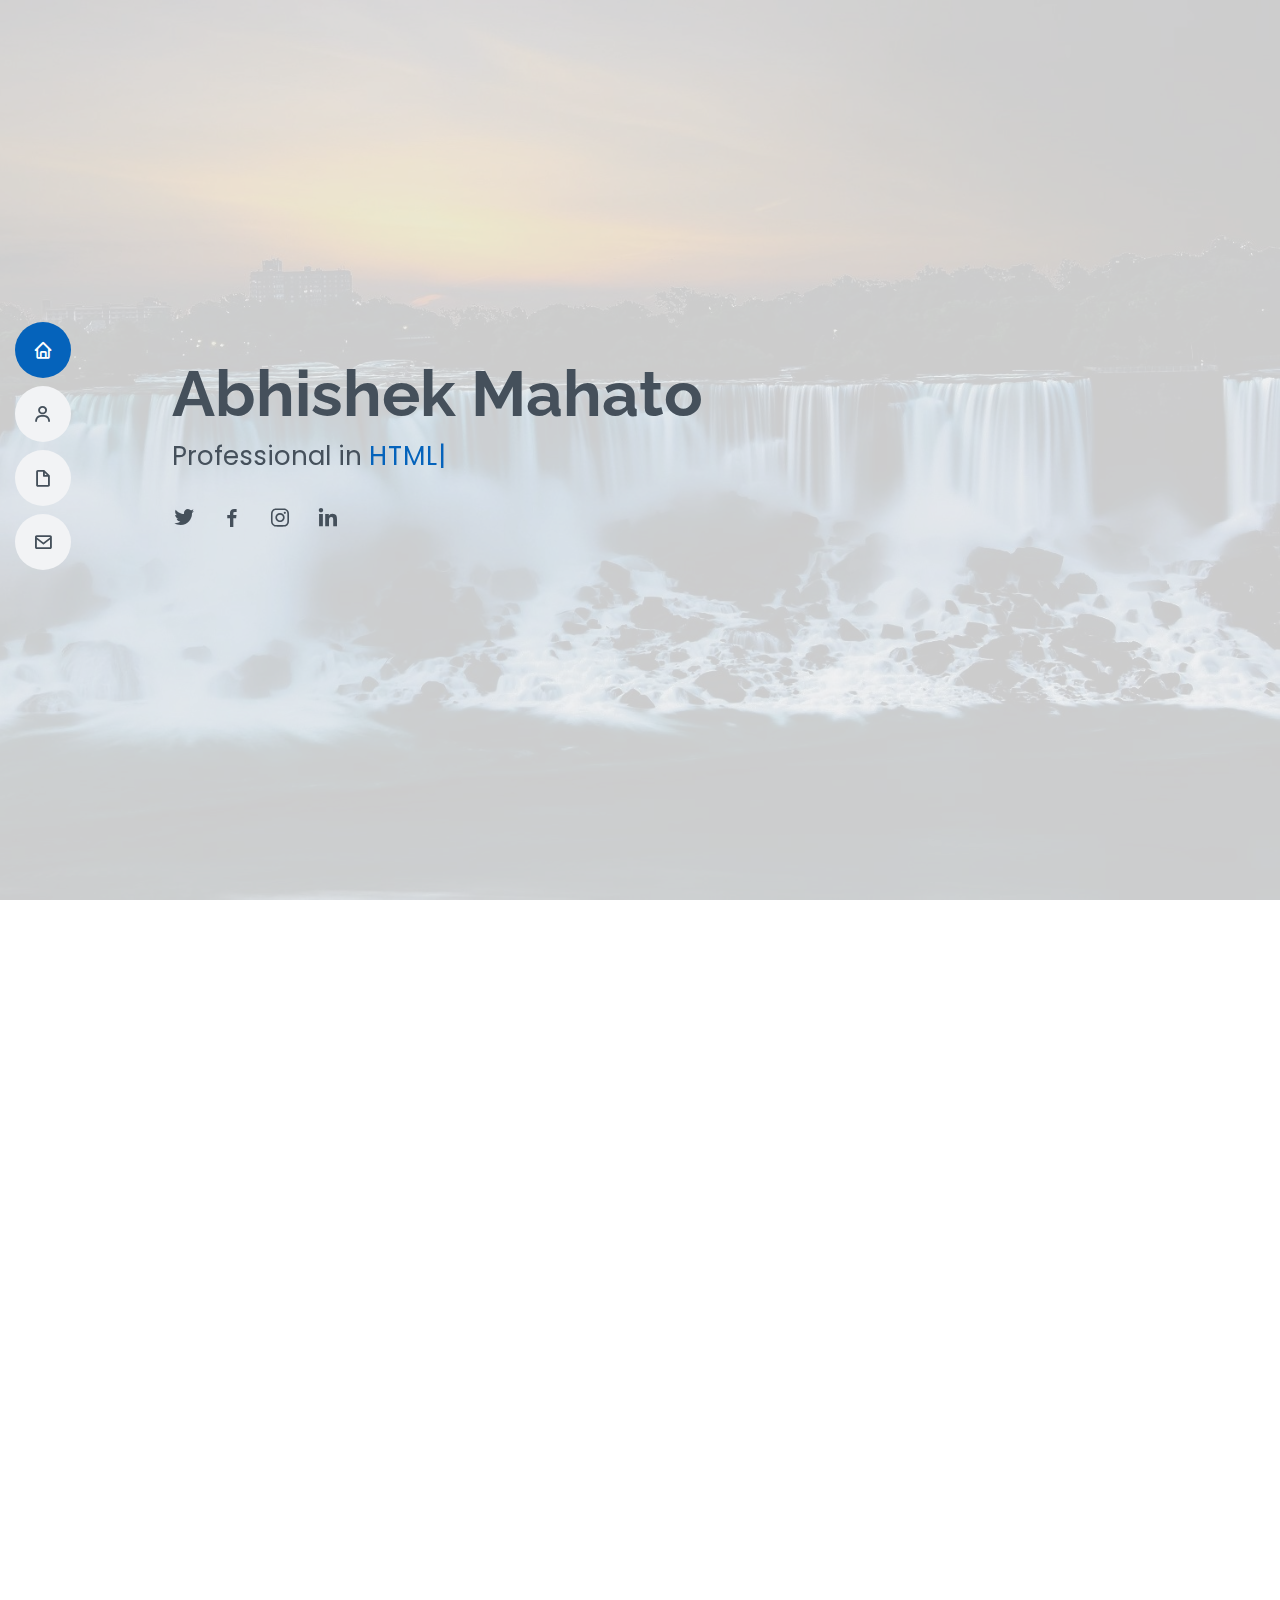
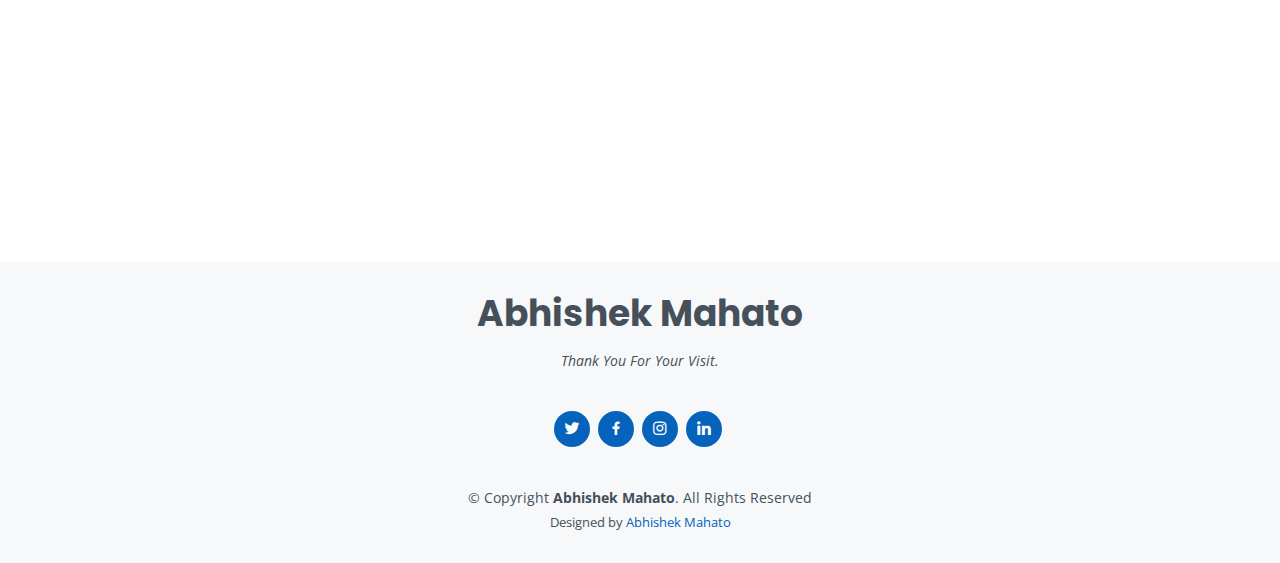
==== index.html @ 86b9e09d "Add files via upload" ====
<!DOCTYPE html>
<html lang="en">

<head>
  <meta charset="utf-8">
  <meta content="width=device-width, initial-scale=1.0" name="viewport">

  <title>Abhishek Mahato</title>
  <meta content="" name="description">
  <meta content="" name="keywords">

  <!-- Favicons -->
  <link href="assets/img/favicon.png" rel="icon">
  <link href="assets/img/apple-touch-icon.png" rel="apple-touch-icon">

  <!-- Google Fonts -->
  <link href="https://fonts.googleapis.com/css?family=Open+Sans:300,300i,400,400i,600,600i,700,700i|Raleway:300,300i,400,400i,500,500i,600,600i,700,700i|Poppins:300,300i,400,400i,500,500i,600,600i,700,700i" rel="stylesheet">

  <!-- Vendor CSS Files -->
  <link href="assets/vendor/aos/aos.css" rel="stylesheet">
  <link href="assets/vendor/bootstrap/css/bootstrap.min.css" rel="stylesheet">
  <link href="assets/vendor/bootstrap-icons/bootstrap-icons.css" rel="stylesheet">
  <link href="assets/vendor/boxicons/css/boxicons.min.css" rel="stylesheet">
  <link href="assets/vendor/glightbox/css/glightbox.min.css" rel="stylesheet">
  <link href="assets/vendor/swiper/swiper-bundle.min.css" rel="stylesheet">

  <!-- Template Main CSS File -->
  <link href="assets/css/style.css" rel="stylesheet">

</head>

<body>

  <!-- ======= Mobile nav toggle button ======= -->
  <!-- <button type="button" class="mobile-nav-toggle d-xl-none"><i class="bi bi-list mobile-nav-toggle"></i></button> -->
  <i class="bi bi-list mobile-nav-toggle d-lg-none"></i>
  <!-- ======= Header ======= -->
  <header id="header" class="d-flex flex-column justify-content-center">

    <nav id="navbar" class="navbar nav-menu">
      <ul>
        <li><a href="#hero" class="nav-link scrollto active"><i class="bx bx-home"></i> <span>Home</span></a></li>
        <li><a href="#about" class="nav-link scrollto"><i class="bx bx-user"></i> <span>About</span></a></li>
        <li><a href="#resume" class="nav-link scrollto"><i class="bx bx-file-blank"></i> <span>Resume</span></a></li>
        <li><a href="#contact" class="nav-link scrollto"><i class="bx bx-envelope"></i> <span>Contact</span></a></li>
      </ul>
    </nav><!-- .nav-menu -->

  </header><!-- End Header -->

  <!-- ======= Hero Section ======= -->
  <section id="hero" class="d-flex flex-column justify-content-center">
    <div class="container" data-aos="zoom-in" data-aos-delay="100">
      <h1>Abhishek Mahato</h1>
      <p>Professional in <span class="typed" data-typed-items="HTML, CSS, JAVA SCRIPT, TAILWIND CSS, LARAVEL"></span></p>
      <div class="social-links">
        <a href="https://twitter.com/abhishek1mahato" class="twitter"><i class="bx bxl-twitter"></i></a>
        <a href="https://www.facebook.com/abhishekmahatoofficial" class="facebook"><i class="bx bxl-facebook"></i></a>
        <a href="https://www.instagram.com/abhishekmahato_official/" class="instagram"><i class="bx bxl-instagram"></i></a>
        <a href="https://np.linkedin.com/in/abhishekmahato1" class="linkedin"><i class="bx bxl-linkedin"></i></a>
      </div>
    </div>
  </section><!-- End Hero -->

  <main id="main">

    <!-- ======= About Section ======= -->
    <section id="about" class="about">
      <div class="container" data-aos="fade-up">

        <div class="section-title">
          <h2>About</h2>
        </div>

        <div class="row">
          <div class="col-lg-4">
            <img src="assets/img/Abhishek Mahato.jfif" class="img-fluid" alt="">
          </div>
          <div class="col-lg-8 pt-4 pt-lg-0 content">
            <h3>Abhishek Mahato.</h3>
            <p class="fst-italic">
              Hi, It's me Abhishek Mahato. I am a permanenet residence of Bharatpur Metropolitan city 26, Chitwan , Nepal. I am currently pursuing diploma in computer programming Course  at Niagara College. As a Computer Science Student I am always learning new technologies and enhanching my knowledge.
            </p>
            <br>
            <div class="row">
              <div class="col-lg-6">
                <ul>
                  <li><i class="bi bi-chevron-right"></i> <strong>Birthday:</strong> <span>6 July 2003</span></li>
                  <li><i class="bi bi-chevron-right"></i> <strong>Website:</strong> <span>www.abhishekmahato.com.np</span></li>
                  <li><i class="bi bi-chevron-right"></i> <strong>Phone:</strong> <span>+977 9817212025</span></li>
                  <li><i class="bi bi-chevron-right"></i> <strong>City:</strong> <span>Bharatpur, Nepal</span></li>
                </ul>
              </div>
              <div class="col-lg-6">
                <ul>
                  <li><i class="bi bi-chevron-right"></i> <strong>Age:</strong> <span>19</span></li>
                  <li><i class="bi bi-chevron-right"></i> <strong>Degree:</strong> <span>High School</span></li>
                  <li><i class="bi bi-chevron-right"></i> <strong>Email:</strong> <span>contact@abhishekmahato.com.np</span></li>
                  <li><i class="bi bi-chevron-right"></i> <strong>Freelance:</strong> <span>Available</span></li>
                </ul>
              </div>
            </div>
            <p>
        
            </p>
          </div>
        </div>

      </div>
    </section><!-- End About Section -->

   
    <!-- ======= Skills Section ======= -->
    <section id="skills" class="skills section-bg">
      <div class="container" data-aos="fade-up">

        <div class="section-title">
          <h2>Skills</h2>
          <p>Don't Worry Learning Life long</p>
        </div>

        <div class="row skills-content">

          <div class="col-lg-6">

            <div class="progress">
              <span class="skill">HTML <i class="val">90%</i></span>
              <div class="progress-bar-wrap">
                <div class="progress-bar" role="progressbar" aria-valuenow="90" aria-valuemin="0" aria-valuemax="100"></div>
              </div>
            </div>

            <div class="progress">
              <span class="skill">CSS <i class="val">60%</i></span>
              <div class="progress-bar-wrap">
                <div class="progress-bar" role="progressbar" aria-valuenow="60" aria-valuemin="0" aria-valuemax="100"></div>
              </div>
            </div>

            <div class="progress">
              <span class="skill">JavaScript <i class="val">50%</i></span>
              <div class="progress-bar-wrap">
                <div class="progress-bar" role="progressbar" aria-valuenow="50" aria-valuemin="0" aria-valuemax="100"></div>
              </div>
            </div>

          </div>

          <div class="col-lg-6">

            <div class="progress">
              <span class="skill">Laravel<i class="val">60%</i></span>
              <div class="progress-bar-wrap">
                <div class="progress-bar" role="progressbar" aria-valuenow="60" aria-valuemin="0" aria-valuemax="100"></div>
              </div>
            </div>

            <div class="progress">
              <span class="skill">WordPress/CMS <i class="val">90%</i></span>
              <div class="progress-bar-wrap">
                <div class="progress-bar" role="progressbar" aria-valuenow="90" aria-valuemin="0" aria-valuemax="100"></div>
              </div>
            </div>

            <div class="progress">
              <span class="skill">Photoshop <i class="val">55%</i></span>
              <div class="progress-bar-wrap">
                <div class="progress-bar" role="progressbar" aria-valuenow="55" aria-valuemin="0" aria-valuemax="100"></div>
              </div>
            </div>

          </div>

        </div>

      </div>
    </section><!-- End Skills Section -->

    <!-- ======= Resume Section ======= -->
    <section id="resume" class="resume">
      <div class="container" data-aos="fade-up">

        <div class="section-title">
          <h2>Resume</h2>
          <!-- <p>I am an enthusiastic and determined person who wants to work with full dedication in this establishment where I can enhance my working skills, strength, and experience.</p> -->
        </div>

        <div class="row">
          <div class="col-lg-6">
            <h3 class="resume-title">Introduction</h3>
            <div class="resume-item pb-0">
              <h4>Abhishek Mahato</h4>
              <p><em>I am an enthusiastic and determined person who wants to work with full dedication in this establishment where I can enhance my working skills, strength, and experience.</em></p>
              <ul>
                <li>Bharatpur Metropolitan City 26, Chitwan, Nepal</li>
                <li>(+977) 9817212025</li>
                <li>contact@abhishekmahato.com.np</li>
              </ul>
            </div>

            <h3 class="resume-title">Education</h3>
            <div class="resume-item">
              <h4>HIGH SCHOOL (SLC) </h4>
              <h5>2019 - 2021</h5>
              <p><em>Aroma English Secondary School</em></p>
              <p>I completed my School Leaving Certificate (SLC) – Grade 12 from Aroma English Secondary School with a 3.36 out of 4.0 GPA in 2021.</p>
            </div>
            <div class="resume-item">
              <h4>SEE (SECONDARY EDUCATION EXAMINATION)</h4>
              <h5>2019</h5>
              <p><em>Kalika Secondary English Boarding School</em></p>
              <p>My schooling career began at Kalika Secondary English Boarding School, from where I completed my Secondary Education Examination (SEE) - Grade 10, securing a Grade Point Average (GPA) of 3.35 out of 4 in 2019. </p>
            </div>
          </div>
          <div class="col-lg-6">
            <h3 class="resume-title">Professional Experience</h3>
            <div class="resume-item">
              <h4>Web developer (Front-end)</h4>
              <h5> 12 Jun 2021 - Present</h5>
              <p><em>Bitmap IT Solution Pvt. Ltd.</em></p>
              <ul>
                <li> Designing layout of webpages. </li>
                <li> Transforming designs into Front End code. </li>
                <li> Websites and user interface maintenance and optimization. </li>
                <li>Troubleshooting errors on web pages. </li>
              </ul>
            </div>
            <div class="resume-item">
              <h4>store associate</h4>
              <h5>2019 - 2020</h5>
              <p><em>Bhatbhateni Departmental Store</em></p>
              <ul>
                <br>
                <li>Engaging with customers in social conversations to create a pleasant and easy shopping experience. </li>
                <li>Improving customer service experience to build lasting relationships. </li>
                <li>Working with shop management to develop strategies to increase store sales. </li>
                <li>Handle the monetary transaction of customers making purchases. </li>
                <li>Monitor store displays and keep all areas well-stocked.</li>
                <li>Assist in the stocking and organizing of the stockroom. </li>
              </ul>
            </div>
          </div>
        </div>

      </div>
    </section><!-- End Resume Section -->


    <!-- ======= Contact Section ======= -->
    <section id="contact" class="contact">
      <div class="container" data-aos="fade-up">

        <div class="section-title">
          <h2>Contact</h2>
        </div>

        <div class="row mt-1">

          <div class="col-lg-4">
            <div class="info">
              <div class="address">
                <i class="bi bi-geo-alt"></i>
                <h4>Location:</h4>
                <p>Bharatpur Metropolitan City 26, Chitwan, Nepal</p>
              </div>

              <div class="email">
                <i class="bi bi-envelope"></i>
                <h4>Email:</h4>
                <p>contact@abhishekmahato.com.np</p>
              </div>

              <div class="phone">
                <i class="bi bi-phone"></i>
                <h4>Call:</h4>
                <p>+977 9817212025</p>
              </div>

            </div>

          </div>

          <div class="col-lg-8 mt-5 mt-lg-0">

            <form id="form" class="php-email-form"  onsubmit="sendemail">
              <div class="row">
                <div class="col-md-6 form-group">
                  <input type="text" name="name" class="form-control" id="name" placeholder="Your Name" required>
                </div>
                <div class="col-md-6 form-group mt-3 mt-md-0">
                  <input type="email" class="form-control" name="email" id="email" placeholder="Your Email" required>
                </div>
              </div>
              <div class="form-group mt-3">
                <input type="text" class="form-control" name="subject" id="subject" placeholder="Subject" required>
              </div>
              <div class="form-group mt-3">
                <textarea class="form-control" name="message" rows="5" placeholder="Message" required></textarea>
              </div>
            
              <div class="text-center"><button type="submit">Send Message</button></div>
            </form>

          </div>

        </div>

      </div>
    </section><!-- End Contact Section -->

  </main><!-- End #main -->

  <!-- ======= Footer ======= -->
  <footer id="footer">
    <div class="container">
      <h3>Abhishek Mahato</h3>
      <p>Thank You For Your Visit.</p>
      <div class="social-links">
        <a href="https://twitter.com/abhishek1mahato" class="twitter"><i class="bx bxl-twitter"></i></a>
        <a href="https://www.facebook.com/abhishekmahatoofficial" class="facebook"><i class="bx bxl-facebook"></i></a>
        <a href="https://www.instagram.com/abhishekmahato_official/" class="instagram"><i class="bx bxl-instagram"></i></a>
        <a href="https://np.linkedin.com/in/abhishekmahato1" class="linkedin"><i class="bx bxl-linkedin"></i></a>
      </div>
      <div class="copyright">
        &copy; Copyright <strong><span>Abhishek Mahato</span></strong>. All Rights Reserved
      </div>
      <div class="credits">
        Designed by <a href="https://abhishekmahato.com.np/">Abhishek Mahato</a>
      </div>
    </div>
  </footer>
  <!-- End Footer -->

  <div id="preloader"></div>
  <a href="#" class="back-to-top d-flex align-items-center justify-content-center"><i class="bi bi-arrow-up-short"></i></a>

  <!-- Vendor JS Files -->
  <script src="assets/vendor/purecounter/purecounter_vanilla.js"></script>
  <script src="assets/vendor/aos/aos.js"></script>
  <script src="assets/vendor/bootstrap/js/bootstrap.bundle.min.js"></script>
  <script src="assets/vendor/swiper/swiper-bundle.min.js"></script>
  <script src="assets/vendor/typed.js/typed.min.js"></script>
  <script src="assets/vendor/waypoints/noframework.waypoints.js"></script>

  <!-- Template Main JS File -->
  <script src="assets/js/main.js"></script>


<!-- Messenger Chat Plugin Code -->
<div id="fb-root"></div>

<!-- Your Chat Plugin code -->
<div id="fb-customer-chat" class="fb-customerchat">
</div>

<script>
  var chatbox = document.getElementById('fb-customer-chat');
  chatbox.setAttribute("page_id", "1311966082235947");
  chatbox.setAttribute("attribution", "biz_inbox");
</script>

<!-- Your SDK code -->
<script>
  window.fbAsyncInit = function() {
    FB.init({
      xfbml            : true,
      version          : 'v16.0'
    });
  };

  (function(d, s, id) {
    var js, fjs = d.getElementsByTagName(s)[0];
    if (d.getElementById(id)) return;
    js = d.createElement(s); js.id = id;
    js.src = 'https://connect.facebook.net/en_US/sdk/xfbml.customerchat.js';
    fjs.parentNode.insertBefore(js, fjs);
  }(document, 'script', 'facebook-jssdk'));
</script>
<!-- email sending -->
<script src="https://smtpjs.com/v3/smtp.js">
</script>

<script>
  function sendemail()
  {

  Email.send({
    Host : "smtp.elasticemail.com",
    Username : "contact@abhishekmahato.com.np",
    Password : "A7C119EDF39BFD0432D0E7CE38120585ADB4",
    To : 'contact@abhishekmahato.com.np',
    From : "admin@abhishekmahato.com.np",
    Subject : "This is the subject",
    Body : "And this is the body"
}).then(
  message => alert(message)
);

  }
</script>

</body>

</html>
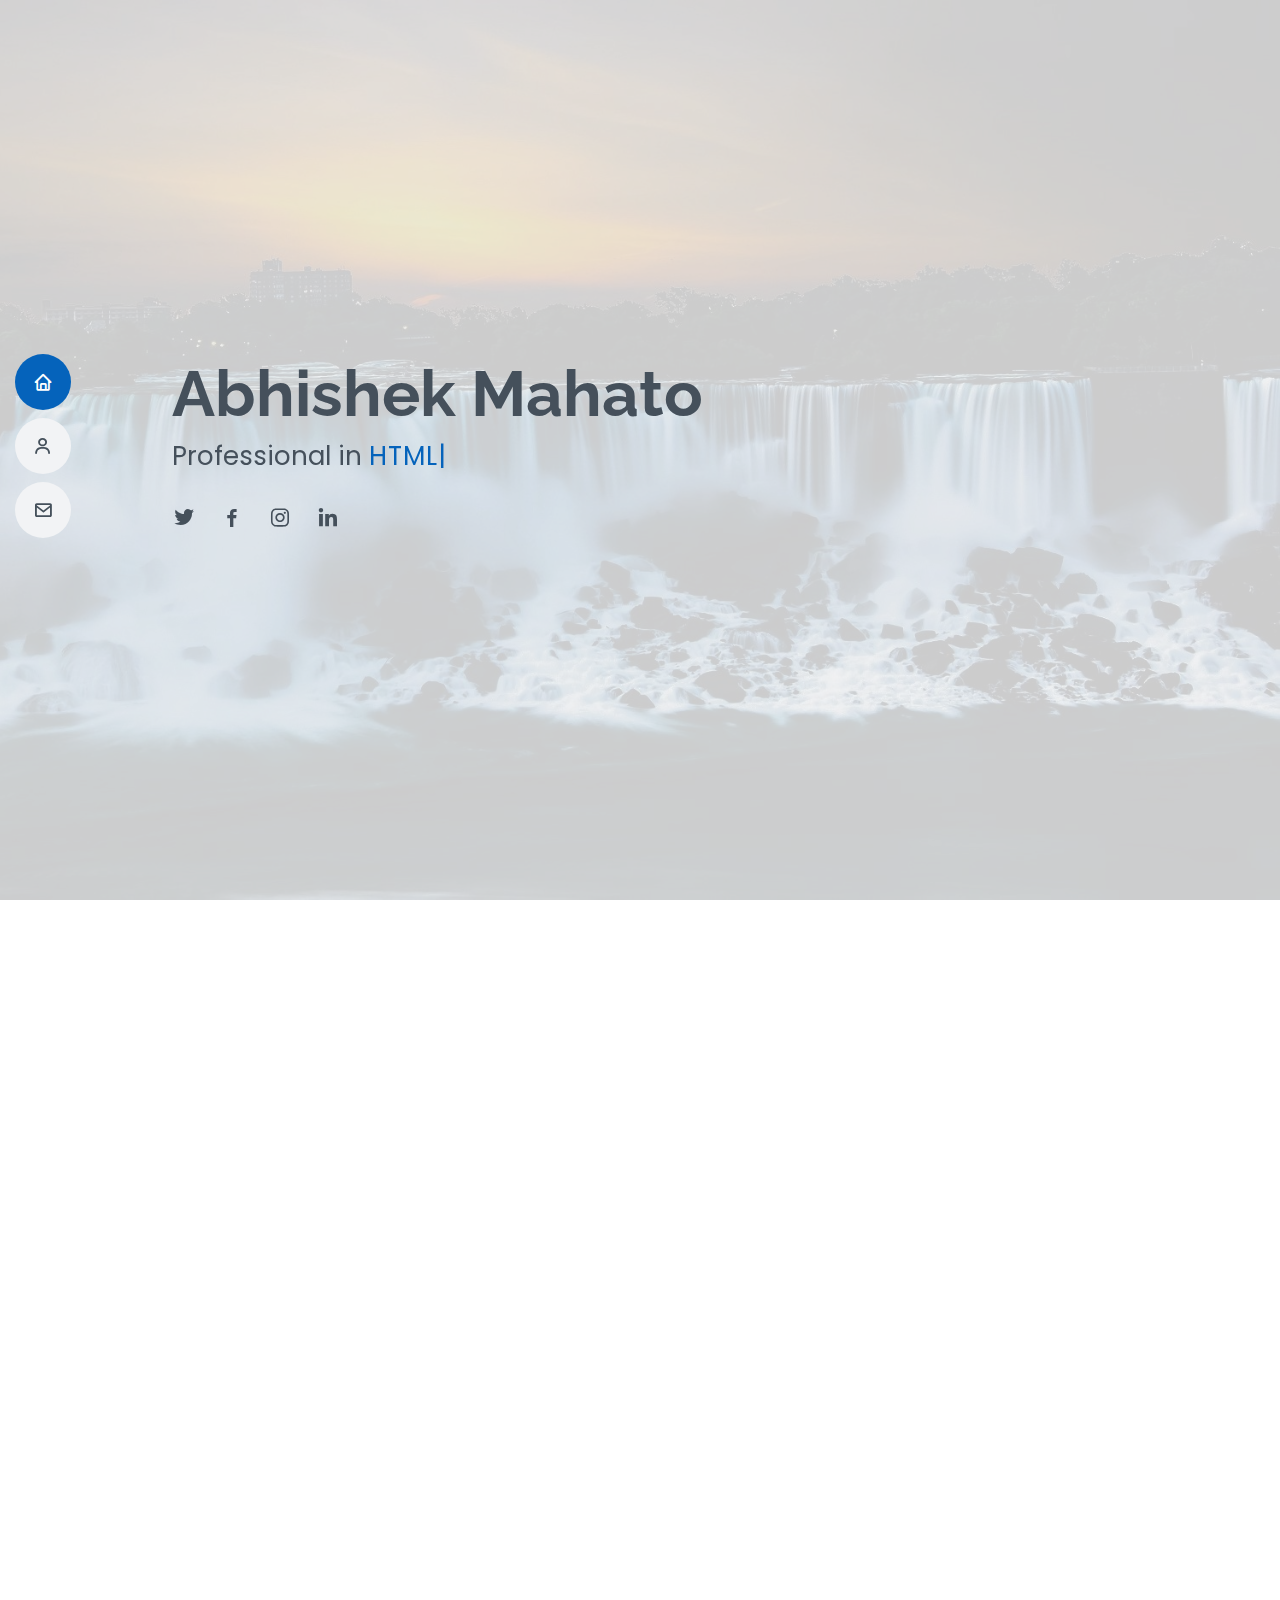
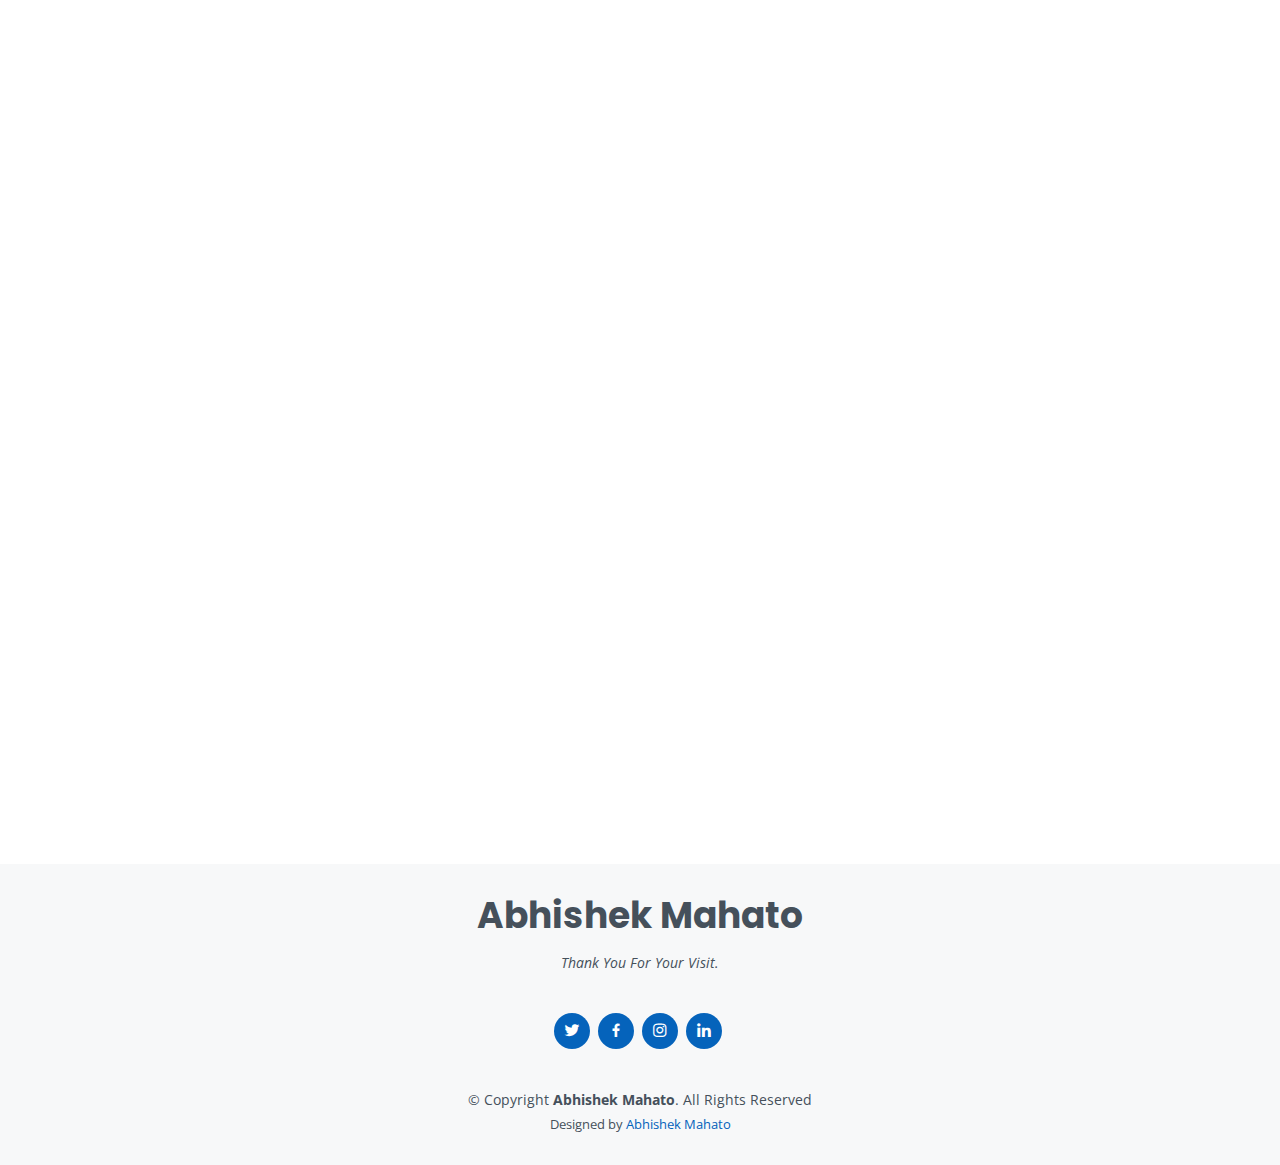
==== commit 7f536d58: "Update index.html" ====
--- a/index.html
+++ b/index.html
@@ -6,15 +6,21 @@
   <meta content="width=device-width, initial-scale=1.0" name="viewport">
 
   <title>Abhishek Mahato</title>
-  <meta content="" name="description">
-  <meta content="" name="keywords">
+  <meta
+    content="Hi, It's me Abhishek Mahato. I am a permanenet residence of Bharatpur Metropolitan city 26, Chitwan , Nepal. I am currently pursuing diploma in computer programming Course  at Niagara College. As a Computer Science Student I am always learning new technologies and enhanching my knowledge."
+    name="description">
+  <meta content="Abhishek Mahato, Web Development, Graphics Design" name="keywords">
+  <meta name="author" content="Abhishek Mahato">
+  <meta name="google-site-verification" content="AJLQxuQru3k1oKgLA41NnzXgDz1LrrFLCvg29x5fl6s" />
 
   <!-- Favicons -->
   <link href="assets/img/favicon.png" rel="icon">
   <link href="assets/img/apple-touch-icon.png" rel="apple-touch-icon">
 
   <!-- Google Fonts -->
-  <link href="https://fonts.googleapis.com/css?family=Open+Sans:300,300i,400,400i,600,600i,700,700i|Raleway:300,300i,400,400i,500,500i,600,600i,700,700i|Poppins:300,300i,400,400i,500,500i,600,600i,700,700i" rel="stylesheet">
+  <link
+    href="https://fonts.googleapis.com/css?family=Open+Sans:300,300i,400,400i,600,600i,700,700i|Raleway:300,300i,400,400i,500,500i,600,600i,700,700i|Poppins:300,300i,400,400i,500,500i,600,600i,700,700i"
+    rel="stylesheet">
 
   <!-- Vendor CSS Files -->
   <link href="assets/vendor/aos/aos.css" rel="stylesheet">
@@ -41,7 +47,7 @@
       <ul>
         <li><a href="#hero" class="nav-link scrollto active"><i class="bx bx-home"></i> <span>Home</span></a></li>
         <li><a href="#about" class="nav-link scrollto"><i class="bx bx-user"></i> <span>About</span></a></li>
-        <li><a href="#resume" class="nav-link scrollto"><i class="bx bx-file-blank"></i> <span>Resume</span></a></li>
+<!--         <li><a href="#resume" class="nav-link scrollto"><i class="bx bx-file-blank"></i> <span>Resume</span></a></li> -->
         <li><a href="#contact" class="nav-link scrollto"><i class="bx bx-envelope"></i> <span>Contact</span></a></li>
       </ul>
     </nav><!-- .nav-menu -->
@@ -52,11 +58,13 @@
   <section id="hero" class="d-flex flex-column justify-content-center">
     <div class="container" data-aos="zoom-in" data-aos-delay="100">
       <h1>Abhishek Mahato</h1>
-      <p>Professional in <span class="typed" data-typed-items="HTML, CSS, JAVA SCRIPT, TAILWIND CSS, LARAVEL"></span></p>
+      <p>Professional in <span class="typed" data-typed-items="HTML, CSS, JAVA SCRIPT, TAILWIND CSS, LARAVEL"></span>
+      </p>
       <div class="social-links">
         <a href="https://twitter.com/abhishek1mahato" class="twitter"><i class="bx bxl-twitter"></i></a>
         <a href="https://www.facebook.com/abhishekmahatoofficial" class="facebook"><i class="bx bxl-facebook"></i></a>
-        <a href="https://www.instagram.com/abhishekmahato_official/" class="instagram"><i class="bx bxl-instagram"></i></a>
+        <a href="https://www.instagram.com/abhishekmahato_official/" class="instagram"><i
+            class="bx bxl-instagram"></i></a>
         <a href="https://np.linkedin.com/in/abhishekmahato1" class="linkedin"><i class="bx bxl-linkedin"></i></a>
       </div>
     </div>
@@ -79,14 +87,17 @@
           <div class="col-lg-8 pt-4 pt-lg-0 content">
             <h3>Abhishek Mahato.</h3>
             <p class="fst-italic">
-              Hi, It's me Abhishek Mahato. I am a permanenet residence of Bharatpur Metropolitan city 26, Chitwan , Nepal. I am currently pursuing diploma in computer programming Course  at Niagara College. As a Computer Science Student I am always learning new technologies and enhanching my knowledge.
+              Hi, It's me Abhishek Mahato. I am a permanenet residence of Bharatpur Metropolitan city 26, Chitwan ,
+              Nepal. I am currently pursuing diploma in computer programming Course at Niagara College. As a Computer
+              Science Student I am always learning new technologies and enhanching my knowledge.
             </p>
             <br>
             <div class="row">
               <div class="col-lg-6">
                 <ul>
                   <li><i class="bi bi-chevron-right"></i> <strong>Birthday:</strong> <span>6 July 2003</span></li>
-                  <li><i class="bi bi-chevron-right"></i> <strong>Website:</strong> <span>www.abhishekmahato.com.np</span></li>
+                  <li><i class="bi bi-chevron-right"></i> <strong>Website:</strong>
+                    <span>www.abhishekmahato.com.np</span></li>
                   <li><i class="bi bi-chevron-right"></i> <strong>Phone:</strong> <span>+977 9817212025</span></li>
                   <li><i class="bi bi-chevron-right"></i> <strong>City:</strong> <span>Bharatpur, Nepal</span></li>
                 </ul>
@@ -95,13 +106,14 @@
                 <ul>
                   <li><i class="bi bi-chevron-right"></i> <strong>Age:</strong> <span>19</span></li>
                   <li><i class="bi bi-chevron-right"></i> <strong>Degree:</strong> <span>High School</span></li>
-                  <li><i class="bi bi-chevron-right"></i> <strong>Email:</strong> <span>contact@abhishekmahato.com.np</span></li>
+                  <li><i class="bi bi-chevron-right"></i> <strong>Email:</strong>
+                    <span>contact@abhishekmahato.com.np</span></li>
                   <li><i class="bi bi-chevron-right"></i> <strong>Freelance:</strong> <span>Available</span></li>
                 </ul>
               </div>
             </div>
             <p>
-        
+
             </p>
           </div>
         </div>
@@ -109,7 +121,7 @@
       </div>
     </section><!-- End About Section -->
 
-   
+
     <!-- ======= Skills Section ======= -->
     <section id="skills" class="skills section-bg">
       <div class="container" data-aos="fade-up">
@@ -126,21 +138,24 @@
             <div class="progress">
               <span class="skill">HTML <i class="val">90%</i></span>
               <div class="progress-bar-wrap">
-                <div class="progress-bar" role="progressbar" aria-valuenow="90" aria-valuemin="0" aria-valuemax="100"></div>
+                <div class="progress-bar" role="progressbar" aria-valuenow="90" aria-valuemin="0" aria-valuemax="100">
+                </div>
               </div>
             </div>
 
             <div class="progress">
               <span class="skill">CSS <i class="val">60%</i></span>
               <div class="progress-bar-wrap">
-                <div class="progress-bar" role="progressbar" aria-valuenow="60" aria-valuemin="0" aria-valuemax="100"></div>
+                <div class="progress-bar" role="progressbar" aria-valuenow="60" aria-valuemin="0" aria-valuemax="100">
+                </div>
               </div>
             </div>
 
             <div class="progress">
               <span class="skill">JavaScript <i class="val">50%</i></span>
               <div class="progress-bar-wrap">
-                <div class="progress-bar" role="progressbar" aria-valuenow="50" aria-valuemin="0" aria-valuemax="100"></div>
+                <div class="progress-bar" role="progressbar" aria-valuenow="50" aria-valuemin="0" aria-valuemax="100">
+                </div>
               </div>
             </div>
 
@@ -151,21 +166,24 @@
             <div class="progress">
               <span class="skill">Laravel<i class="val">60%</i></span>
               <div class="progress-bar-wrap">
-                <div class="progress-bar" role="progressbar" aria-valuenow="60" aria-valuemin="0" aria-valuemax="100"></div>
+                <div class="progress-bar" role="progressbar" aria-valuenow="60" aria-valuemin="0" aria-valuemax="100">
+                </div>
               </div>
             </div>
 
             <div class="progress">
               <span class="skill">WordPress/CMS <i class="val">90%</i></span>
               <div class="progress-bar-wrap">
-                <div class="progress-bar" role="progressbar" aria-valuenow="90" aria-valuemin="0" aria-valuemax="100"></div>
+                <div class="progress-bar" role="progressbar" aria-valuenow="90" aria-valuemin="0" aria-valuemax="100">
+                </div>
               </div>
             </div>
 
             <div class="progress">
               <span class="skill">Photoshop <i class="val">55%</i></span>
               <div class="progress-bar-wrap">
-                <div class="progress-bar" role="progressbar" aria-valuenow="55" aria-valuemin="0" aria-valuemax="100"></div>
+                <div class="progress-bar" role="progressbar" aria-valuenow="55" aria-valuemin="0" aria-valuemax="100">
+                </div>
               </div>
             </div>
 
@@ -177,20 +195,21 @@
     </section><!-- End Skills Section -->
 
     <!-- ======= Resume Section ======= -->
-    <section id="resume" class="resume">
+<!--     <section id="resume" class="resume">
       <div class="container" data-aos="fade-up">
 
         <div class="section-title">
           <h2>Resume</h2>
-          <!-- <p>I am an enthusiastic and determined person who wants to work with full dedication in this establishment where I can enhance my working skills, strength, and experience.</p> -->
-        </div>
+         <p>I am an enthusiastic and determined person who wants to work with full dedication in this establishment where I can enhance my working skills, strength, and experience.</p>
+       </div>
 
         <div class="row">
           <div class="col-lg-6">
             <h3 class="resume-title">Introduction</h3>
             <div class="resume-item pb-0">
               <h4>Abhishek Mahato</h4>
-              <p><em>I am an enthusiastic and determined person who wants to work with full dedication in this establishment where I can enhance my working skills, strength, and experience.</em></p>
+              <p><em>I am an enthusiastic and determined person who wants to work with full dedication in this
+                  establishment where I can enhance my working skills, strength, and experience.</em></p>
               <ul>
                 <li>Bharatpur Metropolitan City 26, Chitwan, Nepal</li>
                 <li>(+977) 9817212025</li>
@@ -203,13 +222,16 @@
               <h4>HIGH SCHOOL (SLC) </h4>
               <h5>2019 - 2021</h5>
               <p><em>Aroma English Secondary School</em></p>
-              <p>I completed my School Leaving Certificate (SLC) – Grade 12 from Aroma English Secondary School with a 3.36 out of 4.0 GPA in 2021.</p>
+              <p>I completed my School Leaving Certificate (SLC) – Grade 12 from Aroma English Secondary School with a
+                3.36 out of 4.0 GPA in 2021.</p>
             </div>
             <div class="resume-item">
               <h4>SEE (SECONDARY EDUCATION EXAMINATION)</h4>
               <h5>2019</h5>
               <p><em>Kalika Secondary English Boarding School</em></p>
-              <p>My schooling career began at Kalika Secondary English Boarding School, from where I completed my Secondary Education Examination (SEE) - Grade 10, securing a Grade Point Average (GPA) of 3.35 out of 4 in 2019. </p>
+              <p>My schooling career began at Kalika Secondary English Boarding School, from where I completed my
+                Secondary Education Examination (SEE) - Grade 10, securing a Grade Point Average (GPA) of 3.35 out of 4
+                in 2019. </p>
             </div>
           </div>
           <div class="col-lg-6">
@@ -231,7 +253,8 @@
               <p><em>Bhatbhateni Departmental Store</em></p>
               <ul>
                 <br>
-                <li>Engaging with customers in social conversations to create a pleasant and easy shopping experience. </li>
+                <li>Engaging with customers in social conversations to create a pleasant and easy shopping experience.
+                </li>
                 <li>Improving customer service experience to build lasting relationships. </li>
                 <li>Working with shop management to develop strategies to increase store sales. </li>
                 <li>Handle the monetary transaction of customers making purchases. </li>
@@ -243,7 +266,9 @@
         </div>
 
       </div>
-    </section><!-- End Resume Section -->
+    </section>
+-->
+<!-- End Resume Section -->
 
 
     <!-- ======= Contact Section ======= -->
@@ -282,7 +307,7 @@
 
           <div class="col-lg-8 mt-5 mt-lg-0">
 
-            <form id="form" class="php-email-form"  onsubmit="sendemail">
+            <form id="form" class="php-email-form" onsubmit="sendemail">
               <div class="row">
                 <div class="col-md-6 form-group">
                   <input type="text" name="name" class="form-control" id="name" placeholder="Your Name" required>
@@ -297,7 +322,7 @@
               <div class="form-group mt-3">
                 <textarea class="form-control" name="message" rows="5" placeholder="Message" required></textarea>
               </div>
-            
+
               <div class="text-center"><button type="submit">Send Message</button></div>
             </form>
 
@@ -318,7 +343,8 @@
       <div class="social-links">
         <a href="https://twitter.com/abhishek1mahato" class="twitter"><i class="bx bxl-twitter"></i></a>
         <a href="https://www.facebook.com/abhishekmahatoofficial" class="facebook"><i class="bx bxl-facebook"></i></a>
-        <a href="https://www.instagram.com/abhishekmahato_official/" class="instagram"><i class="bx bxl-instagram"></i></a>
+        <a href="https://www.instagram.com/abhishekmahato_official/" class="instagram"><i
+            class="bx bxl-instagram"></i></a>
         <a href="https://np.linkedin.com/in/abhishekmahato1" class="linkedin"><i class="bx bxl-linkedin"></i></a>
       </div>
       <div class="copyright">
@@ -332,7 +358,8 @@
   <!-- End Footer -->
 
   <div id="preloader"></div>
-  <a href="#" class="back-to-top d-flex align-items-center justify-content-center"><i class="bi bi-arrow-up-short"></i></a>
+  <a href="#" class="back-to-top d-flex align-items-center justify-content-center"><i
+      class="bi bi-arrow-up-short"></i></a>
 
   <!-- Vendor JS Files -->
   <script src="assets/vendor/purecounter/purecounter_vanilla.js"></script>
@@ -346,59 +373,60 @@
   <script src="assets/js/main.js"></script>
 
 
-<!-- Messenger Chat Plugin Code -->
-<div id="fb-root"></div>
-
-<!-- Your Chat Plugin code -->
-<div id="fb-customer-chat" class="fb-customerchat">
-</div>
-
-<script>
-  var chatbox = document.getElementById('fb-customer-chat');
-  chatbox.setAttribute("page_id", "1311966082235947");
-  chatbox.setAttribute("attribution", "biz_inbox");
-</script>
-
-<!-- Your SDK code -->
-<script>
-  window.fbAsyncInit = function() {
-    FB.init({
-      xfbml            : true,
-      version          : 'v16.0'
-    });
-  };
-
-  (function(d, s, id) {
-    var js, fjs = d.getElementsByTagName(s)[0];
-    if (d.getElementById(id)) return;
-    js = d.createElement(s); js.id = id;
-    js.src = 'https://connect.facebook.net/en_US/sdk/xfbml.customerchat.js';
-    fjs.parentNode.insertBefore(js, fjs);
-  }(document, 'script', 'facebook-jssdk'));
-</script>
-<!-- email sending -->
-<script src="https://smtpjs.com/v3/smtp.js">
-</script>
-
-<script>
-  function sendemail()
-  {
-
-  Email.send({
-    Host : "smtp.elasticemail.com",
-    Username : "contact@abhishekmahato.com.np",
-    Password : "A7C119EDF39BFD0432D0E7CE38120585ADB4",
-    To : 'contact@abhishekmahato.com.np',
-    From : "admin@abhishekmahato.com.np",
-    Subject : "This is the subject",
-    Body : "And this is the body"
-}).then(
-  message => alert(message)
-);
-
-  }
-</script>
+ <!-- Messenger Chat Plugin Code -->
+    <div id="fb-root"></div>
+
+    <!-- Your Chat Plugin code -->
+    <div id="fb-customer-chat" class="fb-customerchat">
+    </div>
+
+    <script>
+      var chatbox = document.getElementById('fb-customer-chat');
+      chatbox.setAttribute("page_id", "1311966082235947");
+      chatbox.setAttribute("attribution", "biz_inbox");
+    </script>
+
+    <!-- Your SDK code -->
+    <script>
+      window.fbAsyncInit = function() {
+        FB.init({
+          xfbml            : true,
+          version          : 'v16.0'
+        });
+      };
+
+      (function(d, s, id) {
+        var js, fjs = d.getElementsByTagName(s)[0];
+        if (d.getElementById(id)) return;
+        js = d.createElement(s); js.id = id;
+        js.src = 'https://connect.facebook.net/en_US/sdk/xfbml.customerchat.js';
+        fjs.parentNode.insertBefore(js, fjs);
+      }(document, 'script', 'facebook-jssdk'));
+    </script>
+  
+  
+  <!-- email sending -->
+  <script src="https://smtpjs.com/v3/smtp.js">
+  </script>
+
+  <script>
+    function sendemail() {
+
+      Email.send({
+        Host: "smtp.elasticemail.com",
+        Username: "contact@abhishekmahato.com.np",
+        Password: "A7C119EDF39BFD0432D0E7CE38120585ADB4",
+        To: 'contact@abhishekmahato.com.np',
+        From: "admin@abhishekmahato.com.np",
+        Subject: "This is the subject",
+        Body: "And this is the body"
+      }).then(
+        message => alert(message)
+      );
+
+    }
+  </script>
 
 </body>
 
-</html>+</html>
